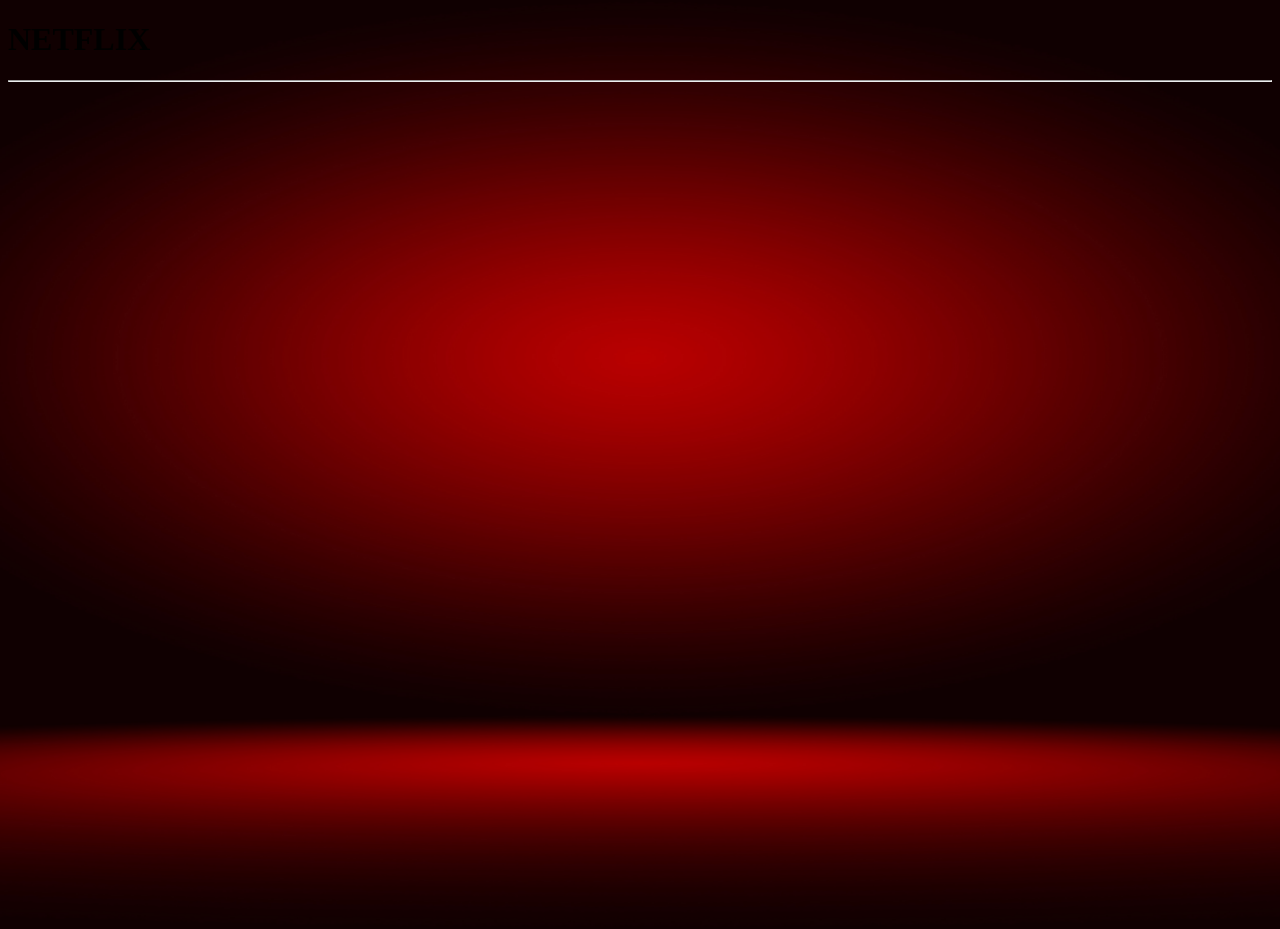
==== telaentrar.html @ 1c375bfb "Atualização Nova" ====
<!DOCTYPE html>
<html lang="en">
<head>
    <meta charset="UTF-8">
    <meta name="viewport" content="width=device-width, initial-scale=1.0">
    <title>Netflix</title>
    <link rel="stylesheet" href="telaentrar.css">
</head>
<body>
    <header>
        <div>
            <h1>NETFLIX</h1>
        </div>
        <hr>
    </header>
</body>
</html>
---- telaentrar.css ----
body{
    height: 100vh;
    background-image:url(imagem/fundogradiente.jpg);
    background-size: cover;
    background-repeat: no-repeat;
    background-position: center center;
}
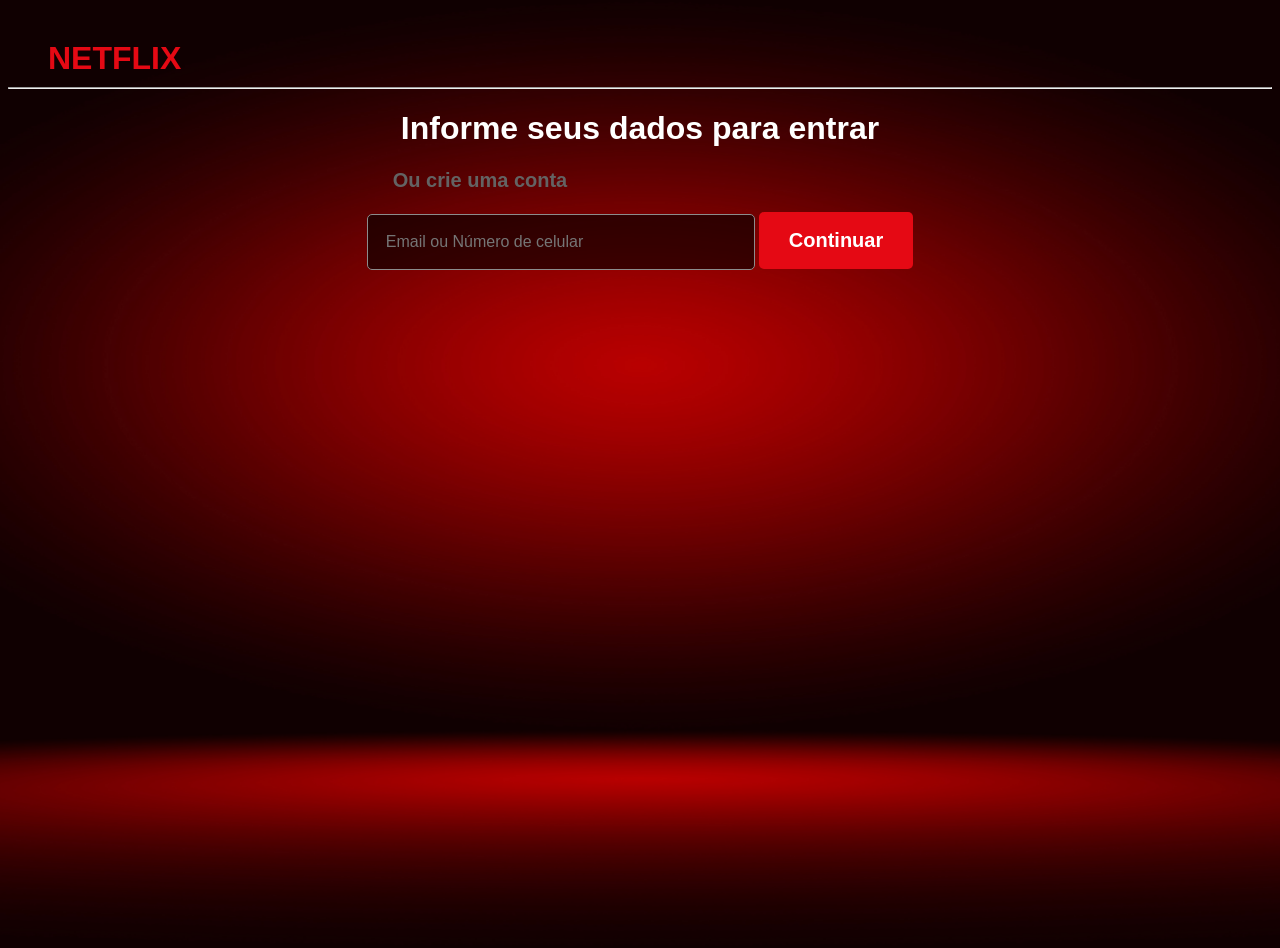
==== commit f01e0c64: "atualização 12/03/2026" ====
--- a/telaentrar.html
+++ b/telaentrar.html
@@ -9,9 +9,22 @@
 <body>
     <header>
         <div>
-            <h1>NETFLIX</h1>
+            <h1 class="titulonetflix">NETFLIX</h1>
         </div>
         <hr>
     </header>
+    <main>
+        <div class="conteudomain">
+            <h1 class="titulomain">Informe seus dados para entrar</h1>
+            <p class="paragrafomain">Ou crie uma conta</p>
+        </div>
+        <div class="formulario">
+            <input type="email" type="tel" placeholder="Email ou Número de celular" class="caixa">
+            <button class="btncontinuar">Continuar</button>
+        </div>
+        <div>
+            
+        </div>
+    </main>
 </body>
 </html>
--- a/telaentrar.css
+++ b/telaentrar.css
@@ -1,7 +1,73 @@
+@import url(fontes/NetflixSans-Bd.ttf);
+@import url(fontes/NetflixSans-BdIt.ttf);
+@import url(fontes/NetflixSans-Blk.ttf);
+@import url(fontes/NetflixSans-BlkIt.ttf);
+@import url(fontes/NetflixSans-It.ttf);
+@import url(fontes/NetflixSans-Lt.ttf);
+@import url(fontes/NetflixSans-LtIt.ttf);
+@import url(fontes/NetflixSans-Md.ttf);
+@import url(fontes/NetflixSans-MdIt.ttf);
+@import url(fontes/NetflixSans-Rg.ttf);
+@import url(fontes/NetflixSans-Th.ttf);
+@import url(fontes/NetflixSans-ThIt.ttf);
+/* CONFIGURAÇÃO DO CORPO DO SITE*/
 body{
     height: 100vh;
     background-image:url(imagem/fundogradiente.jpg);
     background-size: cover;
     background-repeat: no-repeat;
     background-position: center center;
+}
+
+/* configuração titulo*/
+.titulonetflix{
+    color: #E50914;
+    font-family:'NetflixSans-Md', Arial, Helvetica, sans-serif ;
+    margin: 40px 10px 10px 40px;
+}
+
+/* configuração main*/
+.conteudomain{
+    color: white;
+    font-family:'NetflixSans-Rg', Arial, Helvetica, sans-serif ;
+    
+}
+.titulomain{
+    text-align: center;
+    font-family:'NetflixSans-Rg', Arial, Helvetica, sans-serif ;
+
+}
+.paragrafomain{
+    text-align: center;
+    margin-left: -320px;
+    color:#636363 ;
+    font-size:20px ;
+    font-weight: 600;
+}
+
+.formulario{
+     text-align: center;
+}
+
+.caixa{
+    width: 350px;
+    padding: 18px;
+    font-size: 16px;
+    color: white;
+    background-color: rgba(0, 0, 0, 0.6); 
+    text-align: left;
+    border: 1px solid #8c8c8c;
+    border-radius: 5px;
+}
+.btncontinuar{
+    justify-items: center;
+    background-color: #E50914;
+    color: white;
+    border: none;
+    font-weight: bold;
+    text-decoration: none;
+    padding:17px 30px;
+    font-size: 20px;
+    font-weight: bold;
+    border-radius:5px;
 }
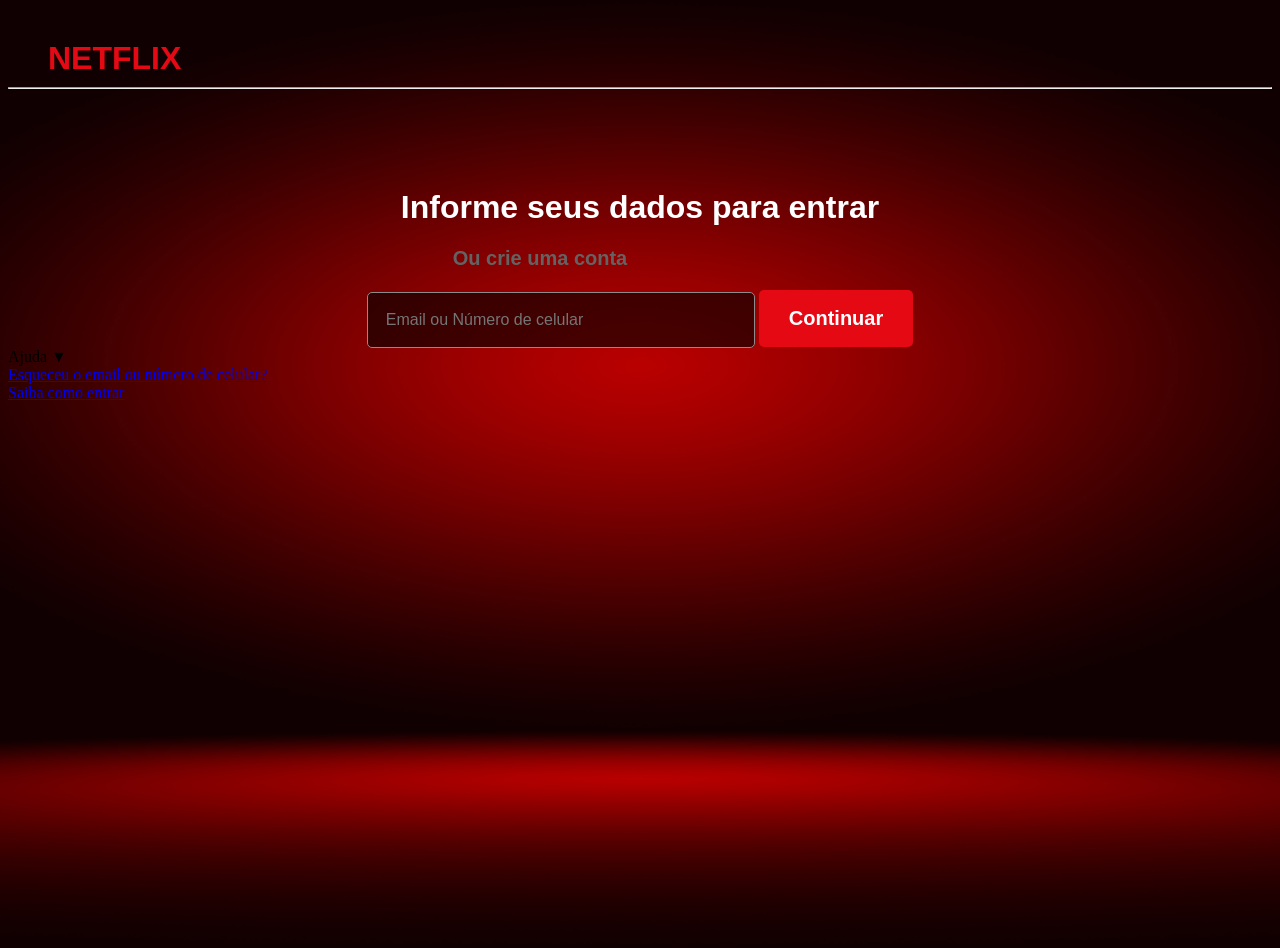
==== commit d4ed9fae: "Nova atualização" ====
--- a/telaentrar.html
+++ b/telaentrar.html
@@ -22,9 +22,14 @@
             <input type="email" type="tel" placeholder="Email ou Número de celular" class="caixa">
             <button class="btncontinuar">Continuar</button>
         </div>
-        <div>
-            
+        <div class="ajuda-container">
+            <div onclick="toggleAjuda()"> Ajuda <span>▼</span></div>
+            <div class="Ajuda-Conteudo">
+                <a href="#">Esqueceu o email ou número de celular?</a> <br>
+                <a href="#">Saiba como entrar</a>
+            </div>
         </div>
     </main>
+    
 </body>
 </html>
--- a/telaentrar.css
+++ b/telaentrar.css
@@ -28,6 +28,7 @@
 
 /* configuração main*/
 .conteudomain{
+    margin-top: 100px;
     color: white;
     font-family:'NetflixSans-Rg', Arial, Helvetica, sans-serif ;
     
@@ -38,28 +39,31 @@
 
 }
 .paragrafomain{
+    margin-left: -200px;
     text-align: center;
-    margin-left: -320px;
     color:#636363 ;
     font-size:20px ;
     font-weight: 600;
+    justify-items: left;
 }
 
 .formulario{
-     text-align: center;
+    display: block;
+    text-align: center;
 }
 
 .caixa{
+    display: inline;
     width: 350px;
     padding: 18px;
     font-size: 16px;
     color: white;
     background-color: rgba(0, 0, 0, 0.6); 
-    text-align: left;
     border: 1px solid #8c8c8c;
-    border-radius: 5px;
+    border-radius: 5px;    
 }
 .btncontinuar{
+    display:inline;
     justify-items: center;
     background-color: #E50914;
     color: white;
@@ -70,4 +74,5 @@
     font-size: 20px;
     font-weight: bold;
     border-radius:5px;
+    
 }
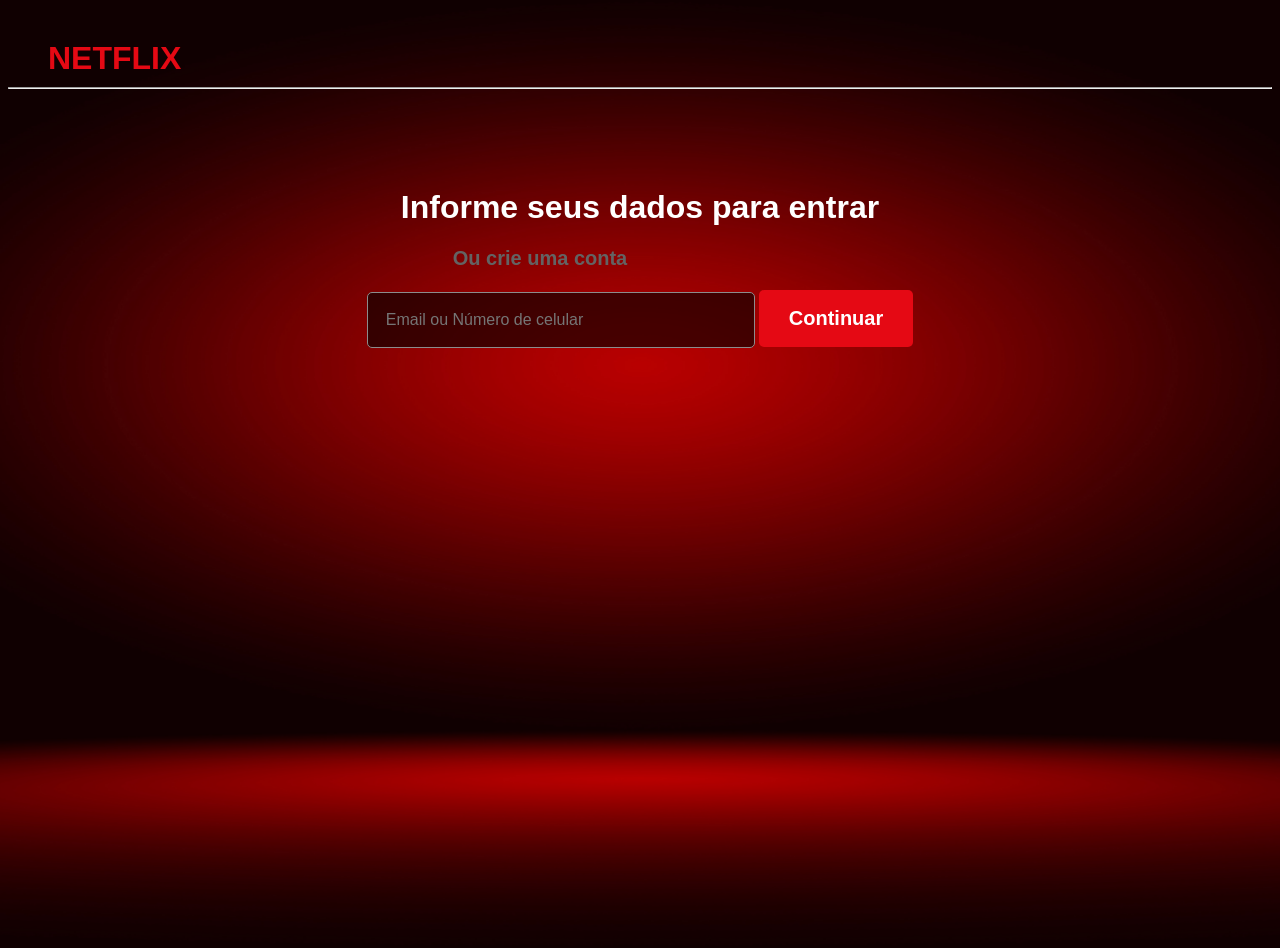
==== commit 92cee607: "atualizado" ====
--- a/telaentrar.html
+++ b/telaentrar.html
@@ -20,14 +20,13 @@
         </div>
         <div class="formulario">
             <input type="email" type="tel" placeholder="Email ou Número de celular" class="caixa">
-            <button class="btncontinuar">Continuar</button>
+        
+             <button class="btncontinuar"><a href="#">Continuar</a></button>
+           
         </div>
-        <div class="ajuda-container">
-            <div onclick="toggleAjuda()"> Ajuda <span>▼</span></div>
-            <div class="Ajuda-Conteudo">
-                <a href="#">Esqueceu o email ou número de celular?</a> <br>
-                <a href="#">Saiba como entrar</a>
-            </div>
+        <div>
+           
+        </div>
         </div>
     </main>
     
--- a/telaentrar.css
+++ b/telaentrar.css
@@ -75,4 +75,12 @@
     font-weight: bold;
     border-radius:5px;
     
+}
+.btncontinuar a {
+    color: white;
+    text-decoration: none;
+    
+}
+.btncontinuar a:hover{
+  background-color: #E50914;
 }
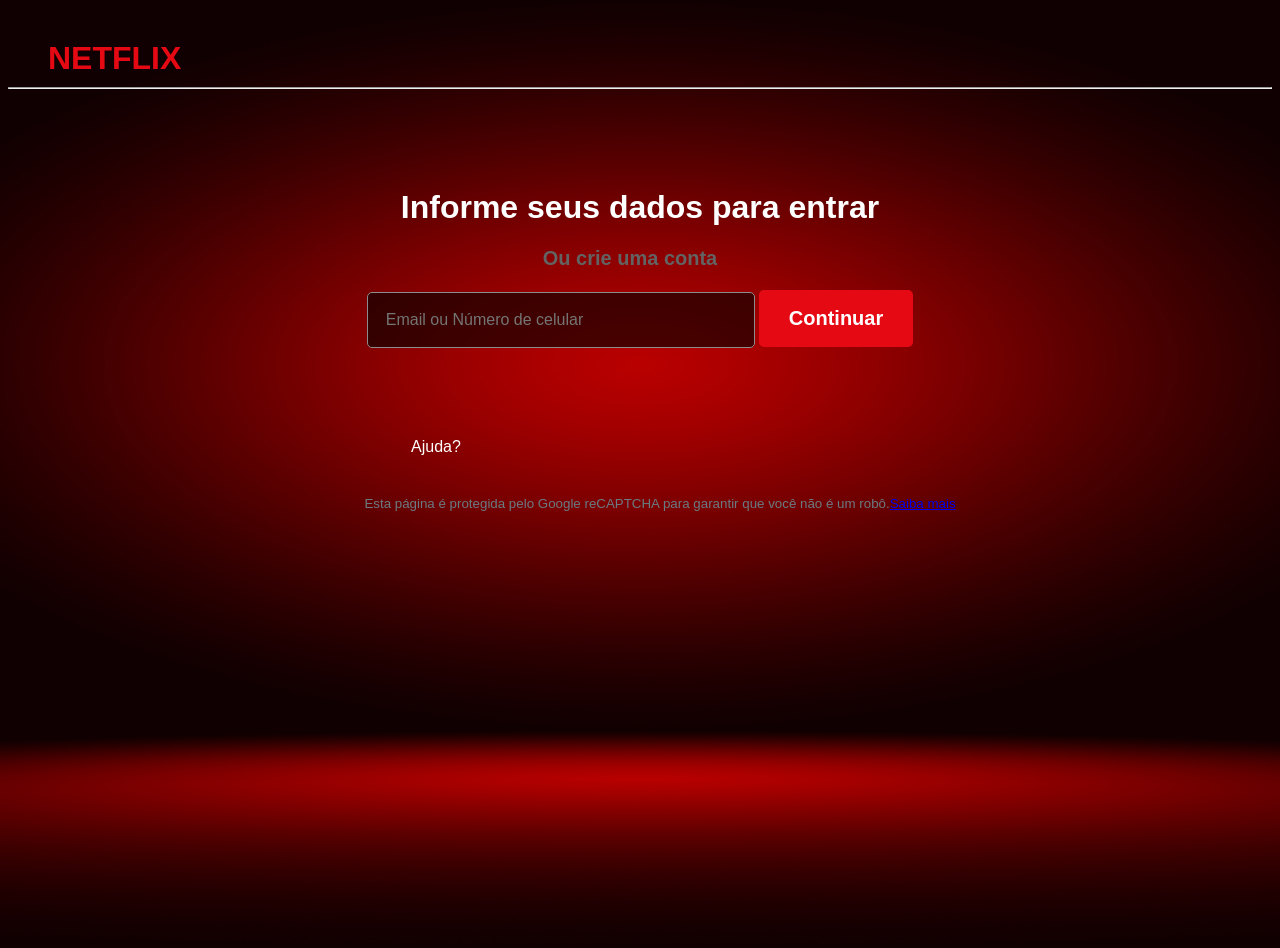
==== commit eb3bd1da: "atualizado 20/03/2026" ====
--- a/telaentrar.html
+++ b/telaentrar.html
@@ -14,21 +14,23 @@
         <hr>
     </header>
     <main>
-        <div class="conteudomain">
-            <h1 class="titulomain">Informe seus dados para entrar</h1>
-            <p class="paragrafomain">Ou crie uma conta</p>
-        </div>
-        <div class="formulario">
-            <input type="email" type="tel" placeholder="Email ou Número de celular" class="caixa">
-        
-             <button class="btncontinuar"><a href="#">Continuar</a></button>
-           
-        </div>
-        <div>
-           
-        </div>
-        </div>
+            <div class="conteudomain">
+                <h1 class="titulomain">Informe seus dados para entrar</h1>
+                <p class="paragrafomain">Ou crie uma conta</p>
+            </div>
+            <div class="formulario">
+                <input type="email" type="tel" placeholder="Email ou Número de celular" class="caixa">
+            
+                 <button class="btncontinuar"><a href="#">Continuar</a></button>
+            
+            </div>
+            <div class="conteudorodape">
+                <a href="#" class="linkajuda"> Ajuda?</a>
+            
+            <small class="descricao">Esta página é protegida pelo Google reCAPTCHA para garantir que você 
+                não é um robô.
+                 <a href="#">Saiba mais</a></small>
+            </div>
     </main>
-    
 </body>
 </html>
--- a/telaentrar.css
+++ b/telaentrar.css
@@ -45,6 +45,8 @@
     font-size:20px ;
     font-weight: 600;
     justify-items: left;
+    margin-right: 110px;
+    margin-left:90px;
 }
 
 .formulario{
@@ -83,4 +85,27 @@
 }
 .btncontinuar a:hover{
   background-color: #E50914;
+}
+
+.conteudorodape{ 
+    margin-top: 90px;
+}
+.descricao{
+    color:#6B7A82;
+    font-family: Arial, Helvetica, sans-serif;
+    display: flex;
+    justify-content: center;
+    margin-top: 40px;
+    margin-left: 40px;
+    
+
+}
+.linkajuda{
+    display: flex;
+    justify-content: center;
+    margin-right: 428px;
+    margin-left: 20px;
+    color: white;
+    font-family: Arial, Helvetica, sans-serif;
+    text-decoration: none;
 }
